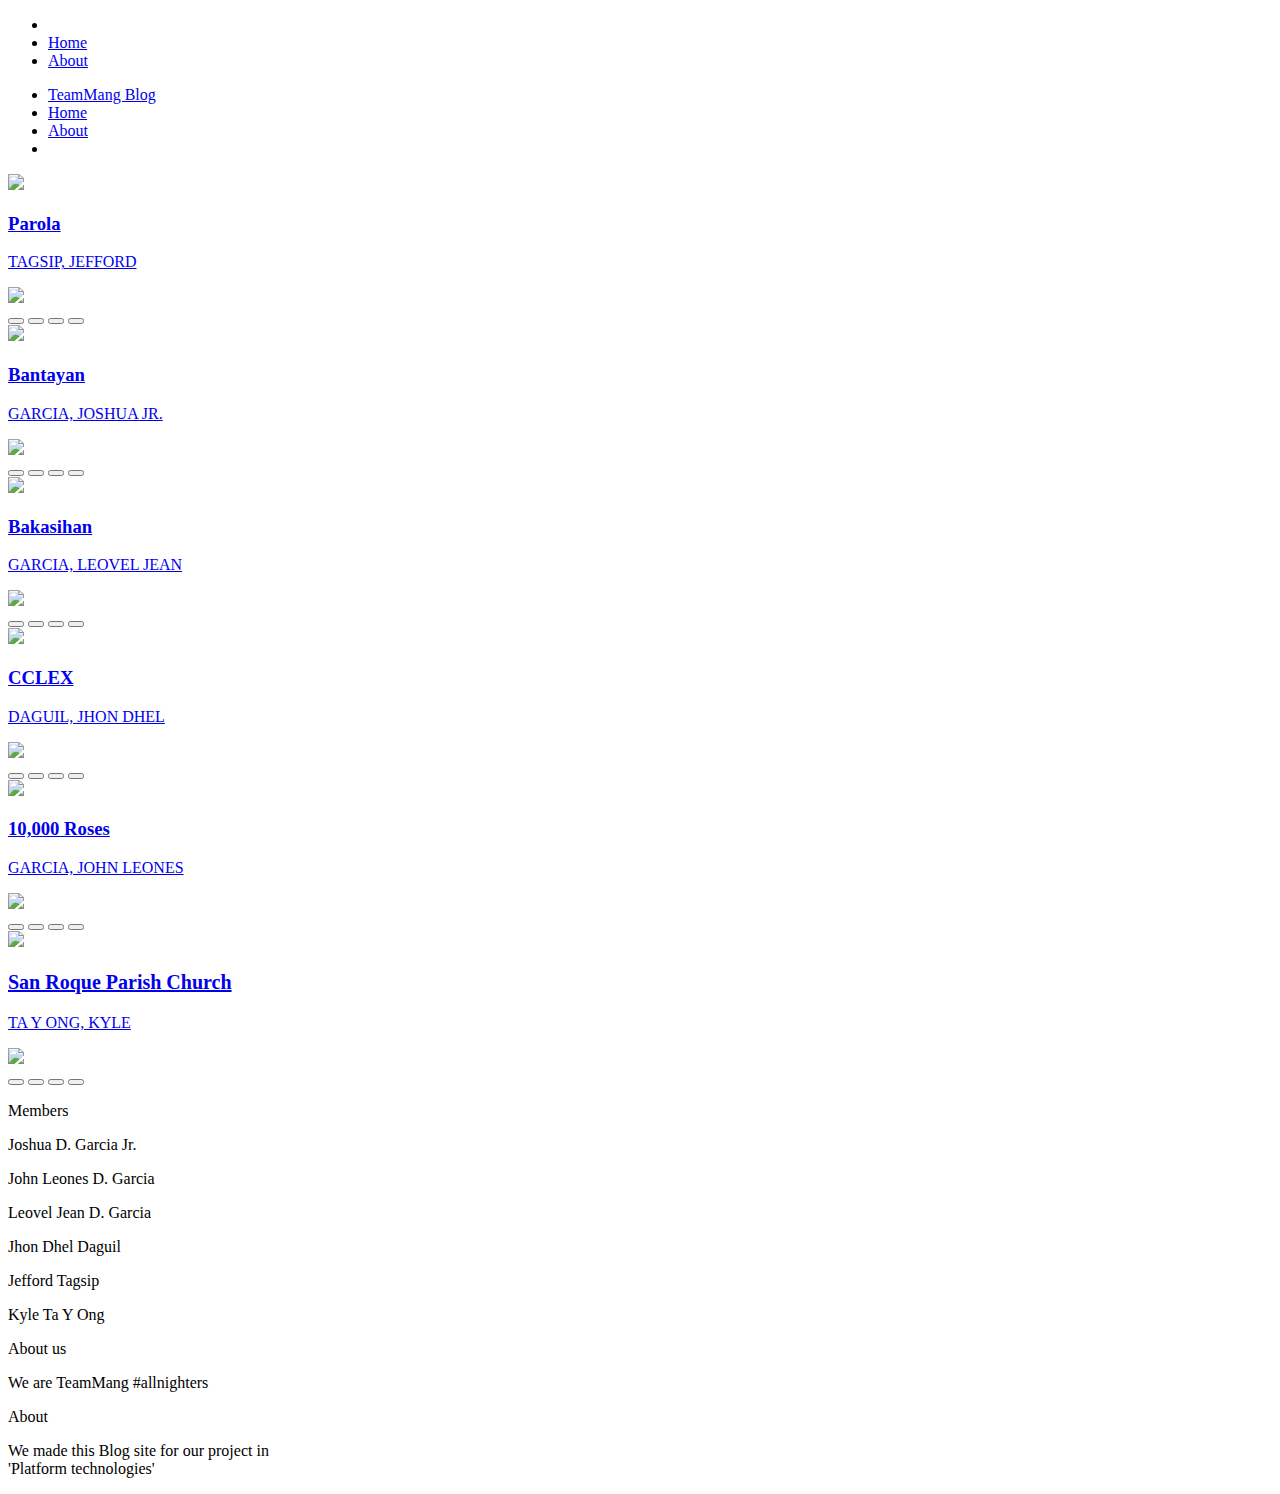
==== index.html @ 9e39902f "Add files via upload" ====
<!DOCTYPE html>
<html lang="en">

<head>
    <meta charset="UTF-8">
    <meta name="viewport" content="width=device-width, initial-scale=1.0">
    <link rel="stylesheet" href="https://cdnjs.cloudflare.com/ajax/libs/font-awesome/6.5.1/css/all.min.css"
        integrity="sha512-DTOQO9RWCH3ppGqcWaEA1BIZOC6xxalwEsw9c2QQeAIftl+Vegovlnee1c9QX4TctnWMn13TZye+giMm8e2LwA=="
        crossorigin="anonymous" referrerpolicy="no-referrer" />
    <link rel="icon" href="images/logoTransparent.png" type="image/x-icon">
    <link rel="stylesheet" href="css.css">
    <title>TeamMang Blog</title>
</head>

<body class="body">
    <!-- NAV BAR -->

    <nav>
        <ul class="sidebar">
            <li onclick=hideSidebar()><a href="#"><img src="img/close_FILL0_wght400_GRAD0_opsz24.svg" alt=""></a>
            </li>

            <li><a href="html.html">Home</a></li>
            <li><a href="html.html#about">About</a></li>
        </ul>
        <ul class="hidden">
            <li class="mobileView"><a href="html.html">TeamMang Blog</a></li>
            <li class="hideOnMobile"><a href="html.html">Home</a></li>
            <li class="hideOnMobile"><a href="html.html#about">About</a></li>
            <li class="menu" onclick=showSidebar()><a href="#"><img src="img/menu_FILL0_wght400_GRAD0_opsz24.svg"
                        alt=""></a></li>
        </ul>
    </nav>

    <!-- ENTRIES -->
    <div class="container">
        <div class="card"><a href="parola.html">
                <img src="img/parola.jpg" class="float-end">
                <div class="content">
                    <h3>Parola</h3>
                    <p>TAGSIP, JEFFORD</p>
                </div>
                <div class="icon"><a href="parola.html"><img src="img/enter.png" class="enter"></a></div>
            </a>
            <div class="bottom">
                <div class="react">
                    <button onclick="react(this)" value="like">
                        <i class="fa-regular fa-thumbs-up" id="react"></i>
                        <i class="fa-solid fa-thumbs-up" id="reacted" style="display: none; color: blue"></i>
                    </button>
                    <button onclick="react(this)" value="heart">
                        <i class="fa-regular fa-heart" id="reactH"></i>
                        <i class="fa-solid fa-heart" id="reactedH" style="display: none; color: red;"></i>
                    </button>
                    <button onclick="react(this)" value="sad">
                        <i class="fa-regular fa-sad-tear" id="reactS"></i>
                        <i class="fa-solid fa-sad-tear" id="reactedS"
                            style="display: none; color: rgb(219, 219, 64);"></i>
                    </button>
                    <button onclick="react(this)" value="angry">
                        <i class="fa-regular fa-angry" id="reactA"></i>
                        <i class="fa-solid fa-angry" id="reactedA" style="display: none; color: orangered;"></i>
                    </button>
                </div>
            </div>
        </div>
        <div class="card"><a href="bantayan.html">
                <img src="img/bantayan (1).jpg">
                <div class="content">
                    <h3>Bantayan</h3>
                    <p>GARCIA, JOSHUA JR.</p>
                </div>
                <div class="icon"><a href="bantayan.html"><img src="img/enter.png" class="enter"></a></div>
            </a>
            <div class="bottom">
                <div class="react">
                    <button onclick="react2(this)" value="like">
                        <i class="fa-regular fa-thumbs-up" id="react2"></i>
                        <i class="fa-solid fa-thumbs-up" id="reacted2" style="display: none; color: blue"></i>
                    </button>
                    <button onclick="react2(this)" value="heart">
                        <i class="fa-regular fa-heart" id="reactH2"></i>
                        <i class="fa-solid fa-heart" id="reactedH2" style="display: none; color: red;"></i>
                    </button>
                    <button onclick="react2(this)" value="sad">
                        <i class="fa-regular fa-sad-tear" id="reactS2"></i>
                        <i class="fa-solid fa-sad-tear" id="reactedS2"
                            style="display: none; color: rgb(219, 219, 64);"></i>
                    </button>
                    <button onclick="react2(this)" value="angry">
                        <i class="fa-regular fa-angry" id="reactA2"></i>
                        <i class="fa-solid fa-angry" id="reactedA2" style="display: none; color: orangered;"></i>
                    </button>
                </div>
            </div>
        </div>
        <div class="card"><a href="bakasihan.html">
                <img src="img/bakasihan (1).jpg">
                <div class="content">
                    <h3>Bakasihan</h3>
                    <p>GARCIA, LEOVEL JEAN</p>
                </div>
                <div class="icon"><a href="bakasihan.html"><img src="img/enter.png" class="enter"></a></div>
            </a>
            <div class="bottom">
                <div class="react">
                    <button onclick="react3(this)" value="like">
                        <i class="fa-regular fa-thumbs-up" id="react3"></i>
                        <i class="fa-solid fa-thumbs-up" id="reacted3" style="display: none; color: blue"></i>
                    </button>
                    <button onclick="react3(this)" value="heart">
                        <i class="fa-regular fa-heart" id="reactH3"></i>
                        <i class="fa-solid fa-heart" id="reactedH3" style="display: none; color: red;"></i>
                    </button>
                    <button onclick="react3(this)" value="sad">
                        <i class="fa-regular fa-sad-tear" id="reactS3"></i>
                        <i class="fa-solid fa-sad-tear" id="reactedS3"
                            style="display: none; color: rgb(219, 219, 64);"></i>
                    </button>
                    <button onclick="react3(this)" value="angry">
                        <i class="fa-regular fa-angry" id="reactA3"></i>
                        <i class="fa-solid fa-angry" id="reactedA3" style="display: none; color: orangered;"></i>
                    </button>
                </div>
            </div>
        </div>
        <div class="card"><a href="cclex.html">
                <img src="img/cclexsmpl.jpg">
                <div class="content">
                    <h3>CCLEX</h3>
                    <p>DAGUIL, JHON DHEL</p>
                </div>
                <div class="icon"><a href="cclex.html"><img src="img/enter.png" class="c"></a></div>
            </a>
            <div class="bottom">
                <div class="react">
                    <button onclick="react4(this)" value="like">
                        <i class="fa-regular fa-thumbs-up" id="react4"></i>
                        <i class="fa-solid fa-thumbs-up" id="reacted4" style="display: none; color: blue"></i>
                    </button>
                    <button onclick="react4(this)" value="heart">
                        <i class="fa-regular fa-heart" id="reactH4"></i>
                        <i class="fa-solid fa-heart" id="reactedH4" style="display: none; color: red;"></i>
                    </button>
                    <button onclick="react4(this)" value="sad">
                        <i class="fa-regular fa-sad-tear" id="reactS4"></i>
                        <i class="fa-solid fa-sad-tear" id="reactedS4"
                            style="display: none; color: rgb(219, 219, 64);"></i>
                    </button>
                    <button onclick="react4(this)" value="angry">
                        <i class="fa-regular fa-angry" id="reactA4"></i>
                        <i class="fa-solid fa-angry" id="reactedA4" style="display: none; color: orangered;"></i>
                    </button>
                </div>
            </div>
        </div>
        <div class="card"><a href="10,000.html">
                <img src="img/10k (1).jpg">
                <div class="content">
                    <h3>10,000 Roses</h3>
                    <p>GARCIA, JOHN LEONES</p>
                </div>
                <div class="icon"><a href="10,000.html"><img src="img/enter.png" class="enter"></a></div>
            </a>
            <div class="bottom">
                <div class="react">
                    <button onclick="react5(this)" value="like">
                        <i class="fa-regular fa-thumbs-up" id="react5"></i>
                        <i class="fa-solid fa-thumbs-up" id="reacted5" style="display: none; color: blue"></i>
                    </button>
                    <button onclick="react5(this)" value="heart">
                        <i class="fa-regular fa-heart" id="reactH5"></i>
                        <i class="fa-solid fa-heart" id="reactedH5" style="display: none; color: red;"></i>
                    </button>
                    <button onclick="react5(this)" value="sad">
                        <i class="fa-regular fa-sad-tear" id="reactS5"></i>
                        <i class="fa-solid fa-sad-tear" id="reactedS5"
                            style="display: none; color: rgb(219, 219, 64);"></i>
                    </button>
                    <button onclick="react5(this)" value="angry">
                        <i class="fa-regular fa-angry" id="reactA5"></i>
                        <i class="fa-solid fa-angry" id="reactedA5" style="display: none; color: orangered;"></i>
                    </button>
                </div>
            </div>
        </div>
        <div class="card"><a href="san roque.html">
                <img src="img/san roque church cordova.jpg">
                <div class="content">
                    <h3 style="font-size: 20px;">San Roque Parish Church</h3>
                    <p>TA Y ONG, KYLE</p>
                </div>
                <div class="icon"><a href="san roque.html"><img src="img/enter.png" class="s"></a></div>
            </a>
            <div class="bottom">
                <div class="react">
                    <button onclick="react6(this)" value="like">
                        <i class="fa-regular fa-thumbs-up" id="react6"></i>
                        <i class="fa-solid fa-thumbs-up" id="reacted6" style="display: none; color: blue"></i>
                    </button>
                    <button onclick="react6(this)" value="heart">
                        <i class="fa-regular fa-heart" id="reactH6"></i>
                        <i class="fa-solid fa-heart" id="reactedH6" style="display: none; color: red;"></i>
                    </button>
                    <button onclick="react6(this)" value="sad">
                        <i class="fa-regular fa-sad-tear" id="reactS6"></i>
                        <i class="fa-solid fa-sad-tear" id="reactedS6"
                            style="display: none; color: rgb(219, 219, 64);"></i>
                    </button>
                    <button onclick="react6(this)" value="angry">
                        <i class="fa-regular fa-angry" id="reactA6"></i>
                        <i class="fa-solid fa-angry" id="reactedA6" style="display: none; color: orangered;"></i>
                    </button>
                </div>
            </div>
        </div>
    </div>

    <div class="footer" id="about">
        <div class="col">
            <p class="ftrTxt">Members</p>
            <p>Joshua D. Garcia Jr.</p>
            <p>John Leones D. Garcia</p>
            <p>Leovel Jean D. Garcia</p>
            <p>Jhon Dhel Daguil</p>
            <p>Jefford Tagsip</p>
            <p>Kyle Ta Y Ong</p>
        </div>
        <div class="col">
            <p class="ftrTxt">About us</p>
            <p>We are TeamMang #allnighters</p>
        </div>
        <div class="col">
            <p class="ftrTxt">About</p>
            <p>We made this Blog site for our project in <br>'Platform technologies'</p>
        </div>
    </div>
    <script>
        // NAV BAR functns
        function showSidebar() {
            const sidebar = document.querySelector('.sidebar')
            sidebar.style.display = 'flex'
        }
        function hideSidebar() {
            const sidebar = document.querySelector('.sidebar')
            sidebar.style.display = 'none'
        }

        // CARDS functns
    </script>
    <script src="js.js"></script>
</body>

</html>
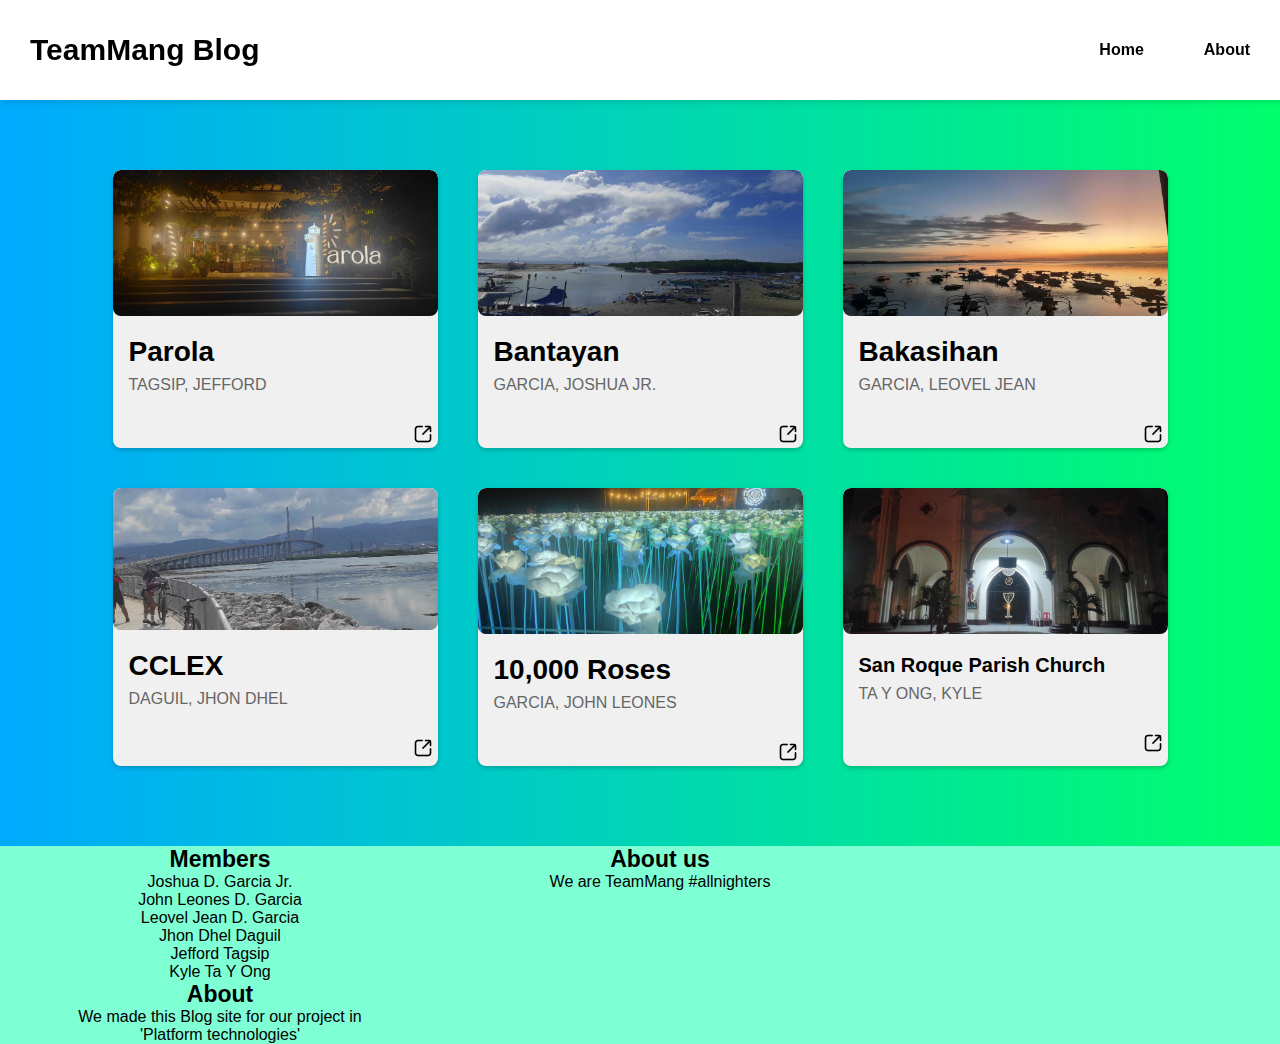
==== commit 71b23784: "Update index.html" ====
--- a/index.html
+++ b/index.html
@@ -20,13 +20,13 @@
             <li onclick=hideSidebar()><a href="#"><img src="img/close_FILL0_wght400_GRAD0_opsz24.svg" alt=""></a>
             </li>
 
-            <li><a href="html.html">Home</a></li>
-            <li><a href="html.html#about">About</a></li>
+            <li><a href="index.html">Home</a></li>
+            <li><a href="index.html#about">About</a></li>
         </ul>
         <ul class="hidden">
-            <li class="mobileView"><a href="html.html">TeamMang Blog</a></li>
-            <li class="hideOnMobile"><a href="html.html">Home</a></li>
-            <li class="hideOnMobile"><a href="html.html#about">About</a></li>
+            <li class="mobileView"><a href="index.html">TeamMang Blog</a></li>
+            <li class="hideOnMobile"><a href="index.html">Home</a></li>
+            <li class="hideOnMobile"><a href="index.html#about">About</a></li>
             <li class="menu" onclick=showSidebar()><a href="#"><img src="img/menu_FILL0_wght400_GRAD0_opsz24.svg"
                         alt=""></a></li>
         </ul>
@@ -251,4 +251,4 @@
     <script src="js.js"></script>
 </body>
 
-</html>+</html>
--- a/css.css
+++ b/css.css
@@ -0,0 +1,272 @@
+* {
+    margin: 0;
+    padding: 0;
+    list-style: none;
+    text-decoration: none;
+    box-sizing: border-box;
+}
+
+.body {
+    background: linear-gradient(to right, #00AAFF, #00FF6C);
+    font-family: Verdana, Geneva, Tahoma, sans-serif;
+}
+
+/* NAV BAR */
+nav {
+    background-color: white;
+    box-shadow: 3px 3px 5px rgba(0, 0, 0, 0.1);
+    position: -webkit -sticky;
+    position: sticky;
+    top: 0;
+    z-index: 9999;
+}
+
+nav ul {
+    width: 100%;
+    display: flex;
+    justify-content: flex-end;
+    align-items: center;
+}
+
+nav li {
+    height: 50px;
+}
+
+nav a {
+    height: 100%;
+    padding: 0 30px;
+    color: black;
+    display: flex;
+    align-items: center;
+    font-weight: bold;
+}
+
+nav a:hover {
+    background-color: #f0f0f0;
+}
+
+nav li:first-child {
+    margin-right: auto;
+    font-weight: bold;
+    font-size: 30px;
+}
+
+.sidebar {
+    position: fixed;
+    top: 0;
+    right: 0;
+    height: 100vh;
+    width: 250px;
+    z-index: 9999;
+    background-color: rgba(255, 255, 255, 0.267);
+    backdrop-filter: blur(10px);
+    box-shadow: -10px 0 10px rgba(0, 0, 0, 0.1);
+    display: none;
+    flex-direction: column;
+    align-items: flex-start;
+    justify-content: flex-start;
+}
+
+.sidebar li {
+    width: 100%;
+}
+
+.sidebar a {
+    width: 100%;
+}
+
+.menu {
+    display: none;
+}
+
+.hidden {
+    height: 100px;
+}
+
+@media(max-width: 800px) {
+    .hideOnMobile {
+        display: none;
+    }
+
+    .menu {
+        display: flex;
+    }
+}
+
+/* ENTRIES */
+.container {
+    display: flex;
+    justify-content: center;
+    flex-wrap: wrap;
+    margin-top: 50px;
+    z-index: 9999;
+}
+
+.card {
+    width: 325px;
+    background-color: #f0f0f0;
+    border-radius: 8px;
+    overflow: hidden;
+    box-shadow: 0px 2px 4px rgba(0, 0, 0, 0.2);
+    margin: 20px;
+}
+
+.card img {
+    width: 100%;
+    height: auto;
+}
+
+.card img:hover {
+    width: 100%;
+    height: auto;
+    filter: blur(0);
+}
+
+.content {
+    padding: 16px;
+}
+
+.content h3 {
+    font-size: 28px;
+    margin-bottom: 8px;
+}
+
+.content p {
+    color: #666;
+}
+
+.slct {
+    display: block;
+    text-align: center;
+    color: black;
+    font-weight: bold;
+}
+
+.slct:hover {
+    background-color: rgb(190, 189, 189);
+    border-radius: 10px;
+}
+
+.icon {
+    width: 20px;
+    float: right;
+    margin-right: 5px;
+    margin-top: 14px;
+}
+.c, .s{
+    margin-top: 11 px;
+}
+.san {
+    font-size: 1px;
+}
+
+/* REACTION */
+.bottom .react i {
+    font-size: 30px;
+    padding-left: 10px;
+    padding-bottom: 10px;
+}
+
+.react {
+    left: 20px;
+    top: 8px;
+}
+
+button {
+    background-color: transparent;
+    border: 0;
+    padding: 0;
+}
+
+/* FOOTER */
+.footer {
+    display: flex;
+    flex-wrap: wrap;
+    margin-top: 60px;
+    background-color: aquamarine;
+}
+
+.col {
+    display: block;
+    word-break: break-all;
+    width: 400px;
+    margin-left: 20px;
+    margin-right: 20px;
+    text-align: center;
+}
+
+.ftrTxt {
+    font-size: 23px;
+    font-weight: bold;
+}
+
+.container a {
+    color: black;
+}
+
+/* Entry 1 Parola */
+.column {
+    float: left;
+    width: 50%;
+    padding: 10px;
+    height: 300px;
+}
+
+.row:after {
+    content: "";
+    display: table;
+    clear: both;
+}
+
+.parola {
+    width: 100%;
+}
+
+.parola3 {
+    margin-left: 3%;
+    margin-top: 40px;
+}
+
+.center {
+    text-align: center;
+}
+
+/* Entry 2 BANTAYAN */
+.column {
+    float: left;
+    width: 50%;
+    padding: 10px;
+    height: 300px;
+}
+
+.row:after {
+    content: "";
+    display: table;
+    clear: both;
+}
+
+.parola {
+    width: 100%;
+}
+
+.parola3 {
+    margin-left: 3%;
+    margin-top: 40px;
+}
+
+.center {
+    text-align: center;
+}
+
+/* pics */
+img{
+    border-radius: 0.5em;
+}
+
+.cclex1{
+    margin-top: 18%;
+}
+
+.we{
+    margin-top: 10%;
+}